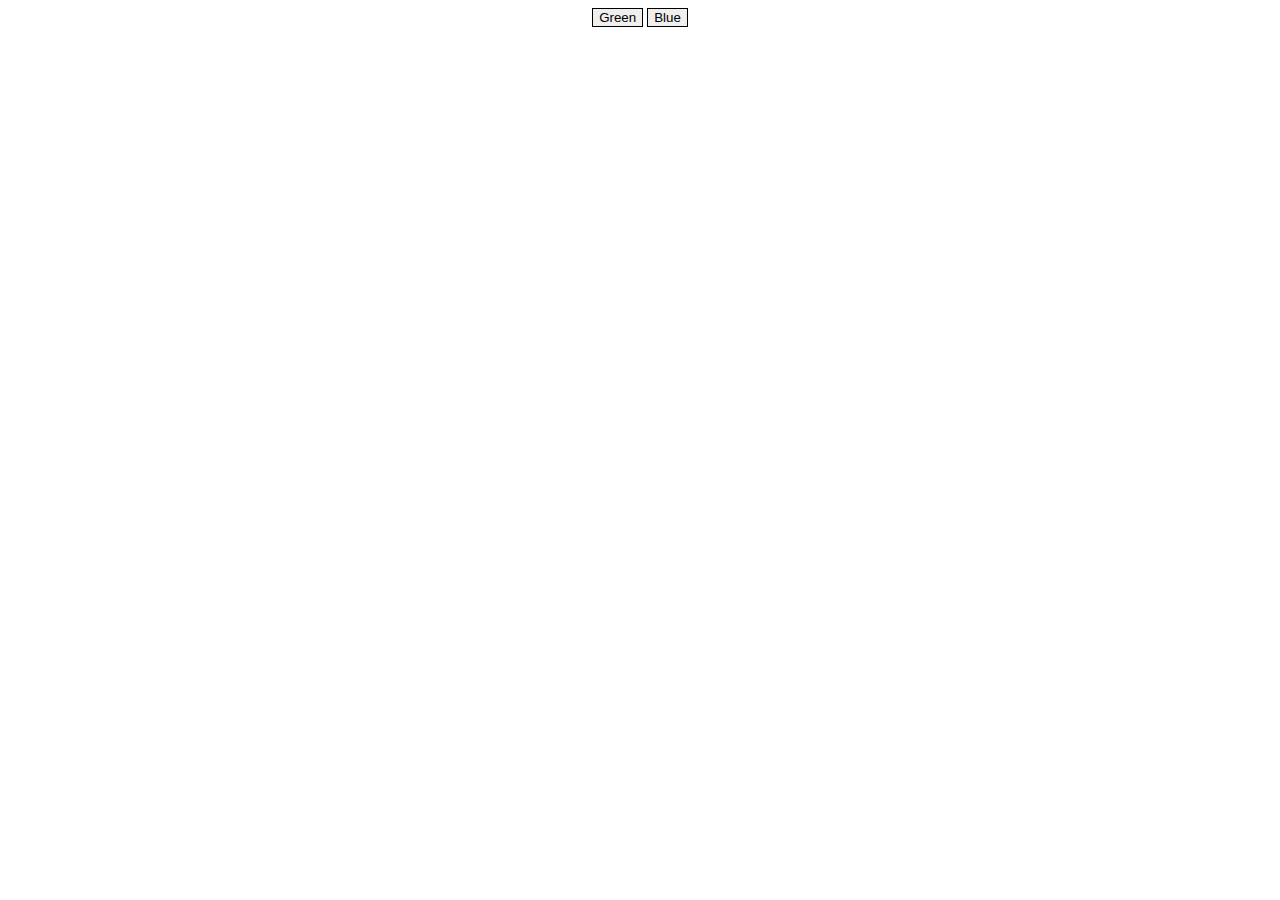
==== index.html @ dbc9e153 "init" ====
<!doctype html>
<!--
/*************************************************************************
* ADOBE CONFIDENTIAL
* ___________________
*
* Copyright 2014 Adobe Inc.
* All Rights Reserved.
*
* NOTICE: Adobe permits you to use, modify, and distribute this file in
* accordance with the terms of the Adobe license agreement accompanying
* it. If you have received this file from a source other than Adobe,
* then your use, modification, or distribution of it requires the prior
* written permission of Adobe. 
**************************************************************************/
-->
<html>

<head>
	<meta charset="utf-8">
	<script src="./ext.js"></script>
	<script src="./lib/CSInterface.js"></script>
	<script src="./lib/jquery-1.9.1.js"></script>
	<script src="./lib/Vulcan.js"></script>
	<script type="text/javascript">

		$(document).ready(function () {


			// For functions which require interaction at the JavaScript level, we provide these JQuery-based
			// handlers, instead of directly invoking ExtendScript .This givs the JavaScript layer a chance
			// to pass data into the ExtendScript layer, and process the results.

			$("#sendGreen").on("click", function (e) {
				e.preventDefault();
				var csInterface = new CSInterface();

				csInterface.evalScript('$._ext.makeButton([0.55,0.75,0.25])'); //, myTextHandlerFunction
			});
			$("#sendBlue").on("click", function (e) {
				e.preventDefault();
				var csInterface = new CSInterface();

				csInterface.evalScript('$._ext.makeButton([0.65,1.05,2.25])'); //, myTextHandlerFunction 65,105,225
			});
		});
	</script>
	<link rel="stylesheet" type="text/css" href="./style.css">
</head>

<body onLoad="onLoaded()">
	<button id="sendGreen">Green</button>
	<button id="sendBlue">Blue</button>
</body>

</html>
---- style.css ----
/*************************************************************************
* ADOBE CONFIDENTIAL
* ___________________
*
* Copyright 2014 Adobe Inc.
* All Rights Reserved.
*
* NOTICE: Adobe permits you to use, modify, and distribute this file in
* accordance with the terms of the Adobe license agreement accompanying
* it. If you have received this file from a source other than Adobe,
* then your use, modification, or distribution of it requires the prior
* written permission of Adobe. 
**************************************************************************/
body {
text-align:center;
}

button, select, input
{
border:1px solid;
height:19px;
}

input[type=text]
{
height:16px;
}

#content {
margin-right:auto;
margin-left:auto;
vertical-align:middle;
width:100%;
}

#content ul {
padding:0px;
}

#content ul li {
margin:3px 0px 3px 0px;
}
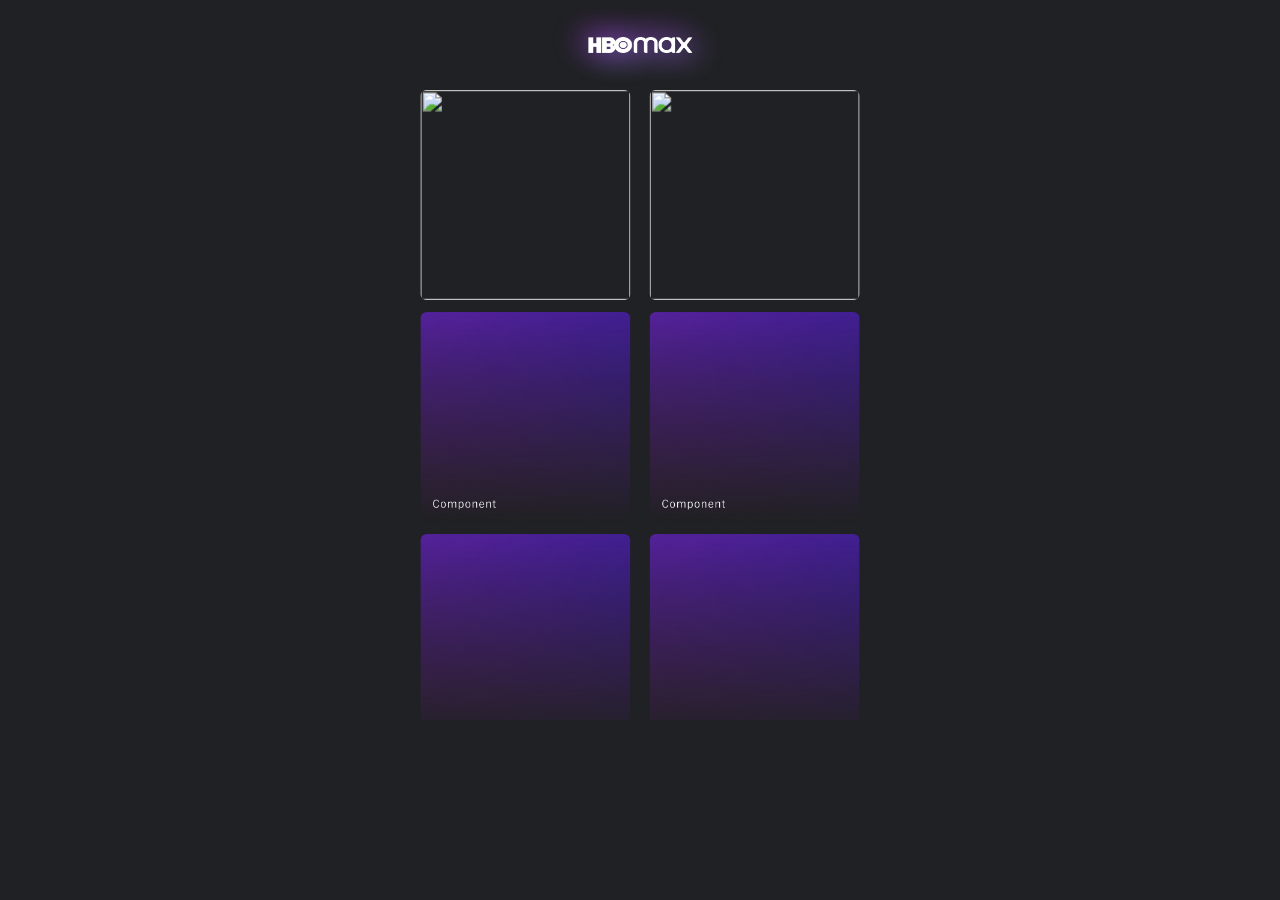
==== commit ee952a27: "thumbnails, component screen, JSX function call" ====
--- a/index.html
+++ b/index.html
@@ -18,39 +18,39 @@
 
 <head>
 	<meta charset="utf-8">
-	<script src="./ext.js"></script>
+
+	<script src="./js/ext.js"></script>
 	<script src="./lib/CSInterface.js"></script>
 	<script src="./lib/jquery-1.9.1.js"></script>
 	<script src="./lib/Vulcan.js"></script>
-	<script type="text/javascript">
+	<script src="./js/main.js"></script>
 
-		$(document).ready(function () {
-
-
-			// For functions which require interaction at the JavaScript level, we provide these JQuery-based
-			// handlers, instead of directly invoking ExtendScript .This givs the JavaScript layer a chance
-			// to pass data into the ExtendScript layer, and process the results.
-
-			$("#sendGreen").on("click", function (e) {
-				e.preventDefault();
-				var csInterface = new CSInterface();
-
-				csInterface.evalScript('$._ext.makeButton([0.55,0.75,0.25])'); //, myTextHandlerFunction
-			});
-			$("#sendBlue").on("click", function (e) {
-				e.preventDefault();
-				var csInterface = new CSInterface();
-
-				csInterface.evalScript('$._ext.makeButton([0.65,1.05,2.25])'); //, myTextHandlerFunction 65,105,225
-			});
-		});
-	</script>
 	<link rel="stylesheet" type="text/css" href="./style.css">
 </head>
 
-<body onLoad="onLoaded()">
-	<button id="sendGreen">Green</button>
-	<button id="sendBlue">Blue</button>
+<body>
+	<div id="root">
+		<img id="logo" src="./img/logo-header-4x.png" width="400" height="75">
+		<div class="container" id="list">
+			<a href="./design-system.html"><img src="./img/design-system-thumbnail.gif" ></a>
+			<img class="thumbnail" src="./img/main_2.gif" >
+			<img class="thumbnail" src="./img/card_generic.png" >
+			<img class="thumbnail" src="./img/card_generic.png" >
+			<img class="thumbnail" src="./img/card_generic.png" >
+			<img class="thumbnail" src="./img/card_generic.png" >
+			<img class="thumbnail" src="./img/card_generic.png" >
+			<img class="thumbnail" src="./img/card_generic.png" >
+		</div>
+	</div>
 </body>
 
-</html>+</html>
+
+<!--
+	<body onLoad="onLoaded()">
+		<button id="sendGreen">Green</button>
+		<button id="sendBlue">Blue</button>
+	</body>
+
+	<a href="../html-link.htm"><img src="flower.jpg" width="82" height="86" title="White flower" alt="Flower"></a>
+-->--- a/style.css
+++ b/style.css
@@ -9,34 +9,118 @@
 * accordance with the terms of the Adobe license agreement accompanying
 * it. If you have received this file from a source other than Adobe,
 * then your use, modification, or distribution of it requires the prior
-* written permission of Adobe. 
+* written permission of Adobe. text-align: center;
 **************************************************************************/
 body {
-text-align:center;
+    background-color: #202124;
+    width: 100%;
+    display: flex;
+    flex-direction: row;
+    justify-content: center;
+    margin: 0px !important;
 }
 
 button, select, input
 {
-border:1px solid;
-height:19px;
+    border:1px solid;
+    height:19px;
 }
 
 input[type=text]
 {
-height:16px;
+    height:16px;
+}
+
+#config {
+    margin-top: 75px;
+}
+
+#sendBlue {
+    width: 400px;
+    height: 80px;
+    border: 0px solid black; 
+    margin-top: 80px; 
+}
+
+#root {
+    position: fixed;
+    width: 400px;
+    height: 600px; 
+    transform: scale(1.2);
+    transform-origin: top center; 
+}
+
+#logo {
+    position: absolute;
+    top: 0px;
+    z-index: 2;
+}
+
+#list {
+    padding-top: 75px;
+    position: absolute;
+    top: 0px;
+    width: 400px;
+    height: 525px; 
+    display: flex;
+    flex-wrap: wrap;
+    flex-direction: row;
+    justify-content: space-evenly;
+    z-index: 0;
+}
+
+#editor {
+    position: absolute;
+    top: 0px;
+    width: 400px;
+    height: 600px; 
+    display: flex;
+    z-index: 0;
+}
+
+#editor img {
+    top: 0px;
+    width: 400px;
+    height: 600px; 
+}
+
+.container {
+    overflow-y: scroll;
+    scrollbar-width: none; /* Firefox */
+    -ms-overflow-style: none;  /* Internet Explorer 10+ */
+}
+.container::-webkit-scrollbar { /* WebKit */
+    width: 0;
+    height: 0;
+}
+
+#list img {
+    width: 175px;
+    height: 175px;
+    margin-bottom: 10px;
+    opacity: 1;
+    border-radius: 5px;
+    transition: opacity .25s ease-out;
+    -moz-transition: opacity .25s ease-out;
+    -webkit-transition: opacity .25s ease-out;
+    -o-transition: opacity .25s ease-out;
+}
+
+#list img:hover {
+    opacity: 0.5;
 }
 
 #content {
-margin-right:auto;
-margin-left:auto;
-vertical-align:middle;
-width:100%;
+    margin-right:auto;
+    margin-left:auto;
+    vertical-align:middle;
+    width:100%;
 }
 
 #content ul {
-padding:0px;
+    padding:0px;
 }
 
 #content ul li {
-margin:3px 0px 3px 0px;
+    margin:3px 0px 3px 0px;
 }
